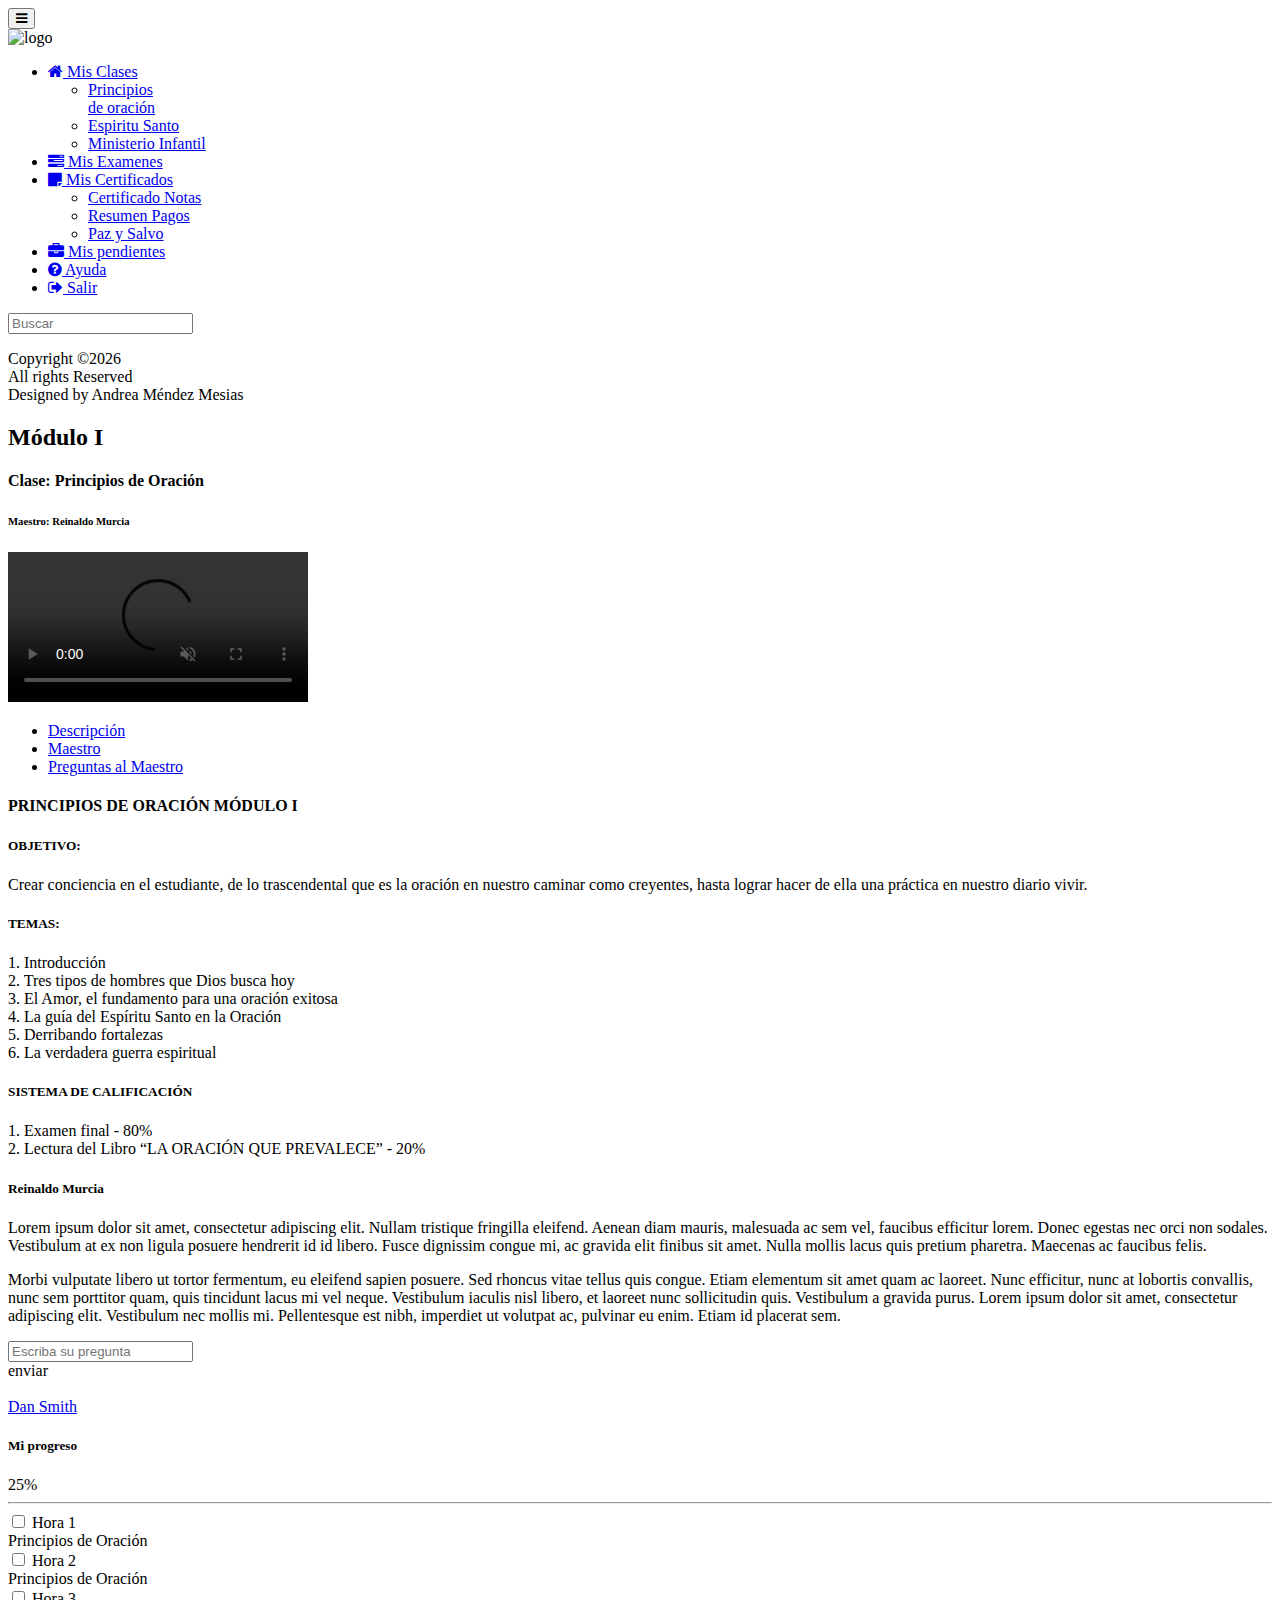
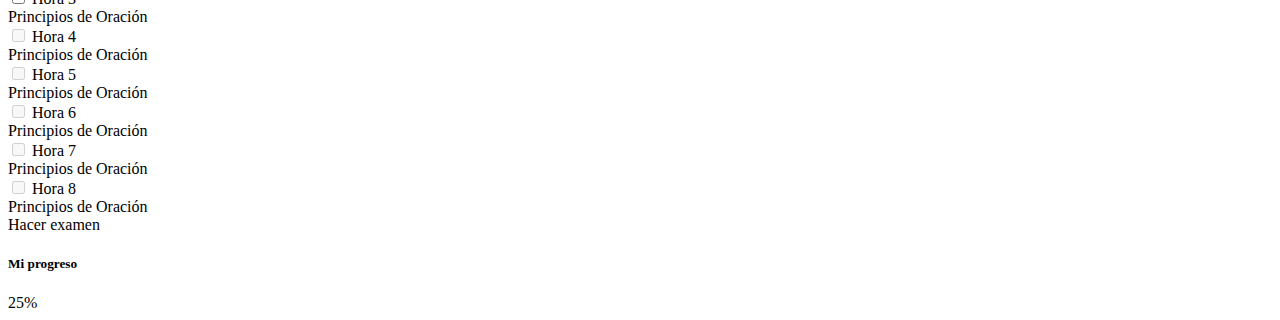
==== aulaVirtual/aulaVirtual.html @ 63d8c9a2 "layout e-learning" ====
<!DOCTYPE html>
<html lang="en">

  <head>
		<title>Aula Virtual</title>
		<meta charset="utf-8">
		<meta name="viewport" content="width=device-width, initial-scale=1, shrink-to-fit=no">

		<!-- Favicons -->
		<link href="images/favicon.ico" rel="icon">
		<link href="images/apple-touch-icon.png" rel="apple-touch-icon">

		<!-- Styles -->
		<link href="https://fonts.googleapis.com/css?family=Poppins:300,400,500,600,700,800,900" rel="stylesheet">
		
		<link rel="stylesheet" href="https://stackpath.bootstrapcdn.com/font-awesome/4.7.0/css/font-awesome.min.css">
		<link rel="stylesheet" href="css/style.css">
  </head>

  <body>
		<div class="wrapper d-flex align-items-stretch">
			<nav id="sidebar">
				<div class="custom-menu">
					<button type="button" id="sidebarCollapse" class="btn btn-primary">
						<i class="fa fa-bars"></i>
						<span class="sr-only">Toggle Menu</span>
	        		</button>
        		</div>
				<div class="p-4">
					<img src="./images/LogoCEB_w.png" alt="logo" class="logo" height="70">
					<ul class="list-unstyled components mb-5">
	          			<li class="active">
							<a href="#clasesSubmenu" data-toggle="collapse" aria-expanded="false" class="dropdown-toggle"><span class="fa fa-home mr-3"></span> Mis Clases</a>
							<ul class="collapse list-unstyled" id="clasesSubmenu">
								<li>
									<a href="#">Principios <br> de oración</a>
								</li>
								<li>
									<a href="#">Espiritu Santo</a>
								</li>
								<li>
									<a href="#">Ministerio Infantil</a>
								</li>
	            			</ul>
	          			</li>
						<li>
							<a href="#"><span class="fa fa-tasks mr-3"></span> Mis Examenes</a>
						</li>
						<li>
							<a href="#certSubmenu" data-toggle="collapse" aria-expanded="false" class="dropdown-toggle"><span class="fa fa-sticky-note mr-3"></span> Mis Certificados</a>
							<ul class="collapse list-unstyled" id="certSubmenu">
								<li>
									<a href="#">Certificado Notas</a>
								</li>
								<li>
									<a href="#">Resumen Pagos</a>
								</li>
								<li>
									<a href="#">Paz y Salvo</a>
								</li>
							</ul>
	          			</li>
						<li>
							<a href="#"><span class="fa fa-briefcase mr-3"></span> Mis pendientes</a>
						</li>
						<li>
							<a href="#"><span class="fa fa-question-circle mr-3"></span>  Ayuda</a>
						</li>
						<li>
							<a href="#"><span class="fa fa-sign-out mr-3"></span>  Salir</a>
						</li>
	        		</ul>
					<div class="mb-5">
						<form action="#" class="subscribe-form">
							<div class="form-group d-flex">
								<input type="text" class="form-control" placeholder="Buscar">
							</div>
						</form>
					</div>

					<div class="footer">
						<p>
							Copyright &copy;<script>document.write(new Date().getFullYear());</script> <br> All rights Reserved <br>Designed by Andrea Méndez Mesias
						</p>
					</div>
				</div>
			</nav>

			<!-- Page Content  -->
			<div id="content" class="p-4 p-md-5 pt-5">
				<h2>Módulo I</h2>
				<h4>Clase: Principios de Oración</h4>
				<h6>Maestro: Reinaldo Murcia</h6>
				<div id="videoClases" class="videoBox">
					<video controls muted loop>
						<source src="videos/Principios de Oración H1.mp4" media="screen and (min-width:800px)">
						<source src="videos/Principios de Oración H1.mp4" media="screen and (max-width:799px)">
					</video>
				</div>
				<div class="container-lg bg-light p-3">
					<ul class="nav nav-tabs" role="tablist">
						<li class="nav-item" role="presentation">
							<a class="nav-link nav-link active" id="nav-introduction-tab" data-toggle="tab" href="#nav-introduction" role="tab" aria-controls="nav-introduction" aria-selected="false">Descripción</a>
						</li>
						<li class="nav-item" role="presentation">
							<a class="nav-link nav-link" id="nav-maestro-tab" data-toggle="tab" href="#nav-maestro" role="tab" aria-controls="nav-maestro" aria-selected="false">Maestro</a>
						</li>
						<li class="nav-item" role="presentation">
							<a class="nav-link nav-link" id="nav-preguntas-tab" data-toggle="tab" href="#nav-preguntas" role="tab" aria-controls="nav-preguntas" aria-selected="false">Preguntas al Maestro</a>
						</li>
					</ul>
            		<div class="container tab-content bg-white p-3">
                		<div class="tab-pane fade show active" id="nav-introduction" role="tabpanel" aria-labelledby="nav-introduction-tab">
							<h4>PRINCIPIOS DE ORACIÓN MÓDULO I</h4>
							<h5>OBJETIVO:</h5>
							<p>
								Crear conciencia en el estudiante, de lo trascendental que es la oración en nuestro caminar como creyentes, hasta lograr hacer de ella una práctica en nuestro diario vivir. 
							</p>
							<h5>TEMAS:</h5>
							<p>
								1. Introducción<br>
								2. Tres tipos de hombres que Dios busca hoy<br>
								3. El Amor, el fundamento para una oración exitosa<br>
								4. La guía del Espíritu Santo en la Oración<br>
								5. Derribando fortalezas<br>
								6. La verdadera guerra espiritual
							</p>
							<h5>SISTEMA DE  CALIFICACIÓN</h5>
							<p>
								1. Examen final - 80%<br> 
								2. Lectura del Libro “LA ORACIÓN QUE PREVALECE”	- 20%                   
							</p>
                		</div>

						<div class="tab-pane fade" id="nav-maestro" role="tabpanel" aria-labelledby="nav-maestro-tab">
							<h5>Reinaldo Murcia</h5>
							<p>
								Lorem ipsum dolor sit amet, consectetur adipiscing elit. Nullam tristique fringilla eleifend. Aenean diam mauris, malesuada ac sem vel, faucibus efficitur lorem. Donec egestas nec orci non sodales. 
								Vestibulum at ex non ligula posuere hendrerit id id libero. Fusce dignissim congue mi, ac gravida elit finibus sit amet. Nulla mollis lacus quis pretium pharetra. Maecenas ac faucibus felis.
							</p>
							<p>
								Morbi vulputate libero ut tortor fermentum, eu eleifend sapien posuere. Sed rhoncus vitae tellus quis congue. Etiam elementum sit amet quam ac laoreet. Nunc efficitur, nunc at lobortis convallis, 
								nunc sem porttitor quam, quis tincidunt lacus mi vel neque. Vestibulum iaculis nisl libero, et laoreet nunc sollicitudin quis. Vestibulum a gravida purus. Lorem ipsum dolor sit amet, consectetur adipiscing elit. Vestibulum nec mollis mi. Pellentesque est nibh, imperdiet ut volutpat ac, pulvinar eu enim. Etiam id placerat sem.
							</p>
						</div>

						<div class="tab-pane fade" id="nav-preguntas" role="tabpanel" aria-labelledby="nav-preguntas-tab">
							<div class="mb-5">
								<form action="#" class="preguntas-form">
									<div class="form-group d-flex">
										<input type="text" class="form-control" placeholder="Escriba su pregunta">
									</div>
								</form>
								<div class="text-center text-md-left">
									<a class="btn btn-primary" onclick="document.getElementById('contact-form').submit();">enviar</a>
								</div>
							</div>
						</div>
            		</div>
        		</div>
			</div>
			<aside class="rightside">
				<div class="toggle">
					<a href="#" class="burger js-menu-toggle" data-toggle="collapse" data-target="#main-navbar">
						<span></span>
					</a>
				</div>
				<div class="side-inner">
					
					<div class="action-progress-wrap">
						<div class="user-profile">
							<div>
								
								<a href="#" class="d-flex align-items-center" data-toggle="dropdown" aria-haspopup="true" aria-expanded="false" data-offset="0,20">
									<div class="user-pic mr-3">
										<img src="images/person_2.jpg" alt="" class="img-fluid">
									</div>
									<div class="user-name">
										<span>Dan Smith</span>
									</div>
								</a>
								
							</div>
						</div>
					
						<div class="action-progress-block mb-4">
							<h5>Mi progreso</h5>
							<div class="d-flex align-items-center">
							<div class="progress w-100">
								<div class="progress-bar" role="progressbar" style="width: 25%" aria-valuenow="25" aria-valuemin="0" aria-valuemax="100"></div>
							</div>
							<div class="ml-4">25%</div>
							</div>
						</div>

						<hr class="progress-hr">

						<div class="progress-list">
							<div class="form-check">
								<input class="form-check-input" type="checkbox" value="" id="defaultCheck1">
								<label class="form-check-label" for="defaultCheck1">
									Hora 1 <br>Principios de Oración
								</label>
							</div>
							<div class="form-check">
								<input class="form-check-input" type="checkbox" value="" id="defaultCheck2">
								<label class="form-check-label" for="defaultCheck2">
									Hora 2 <br>Principios de Oración
								</label>
							</div>
							<div class="form-check">
								<input class="form-check-input" type="checkbox" value="" id="defaultCheck3">
								<label class="form-check-label" for="defaultCheck3">
									Hora 3 <br>Principios de Oración
								</label>
							</div>
							<div class="form-check">
								<input class="form-check-input" type="checkbox" value="" id="defaultCheck4" disabled>
								<label class="form-check-label" for="defaultCheck4">
									Hora 4 <br>Principios de Oración
								</label>
							</div>
							<div class="form-check">
								<input class="form-check-input" type="checkbox" value="" id="defaultCheck5" disabled>
								<label class="form-check-label" for="defaultCheck5">
									Hora 5 <br>Principios de Oración
								</label>
							</div>
							<div class="form-check">
								<input class="form-check-input" type="checkbox" value="" id="defaultCheck6" disabled>
								<label class="form-check-label" for="defaultCheck6">
									Hora 6 <br>Principios de Oración
								</label>
							</div>
							<div class="form-check">
								<input class="form-check-input" type="checkbox" value="" id="defaultCheck7" disabled>
								<label class="form-check-label" for="defaultCheck7">
									Hora 7 <br>Principios de Oración
								</label>
							</div>
							<div class="form-check">
								<input class="form-check-input" type="checkbox" value="" id="defaultCheck8" disabled>
								<label class="form-check-label" for="defaultCheck8">
									Hora 8 <br>Principios de Oración
								</label>
							</div>
						</div>

						<div class="text-center text-md-left">
							<a class="btn btn-primary" onclick="document.getElementById('contact-form').submit();">Hacer examen</a>
						</div>
					</div>
					
				</div>
      
    		</aside>
		</div>
		<div class="action-progress-block-mobile mb-4">
			<h5>Mi progreso</h5>
			<div class="d-flex align-items-center">
			<div class="progress w-100">
				<div class="progress-bar" role="progressbar" style="width: 25%" aria-valuenow="25" aria-valuemin="0" aria-valuemax="100"></div>
			</div>
			<div class="ml-4">25%</div>
			</div>
		</div>
		

		<script src="js/jquery.min.js"></script>
		<script src="js/popper.js"></script>
		<script src="js/bootstrap.min.js"></script>
		<script src="js/main.js"></script>
  	</body>
  

</html>
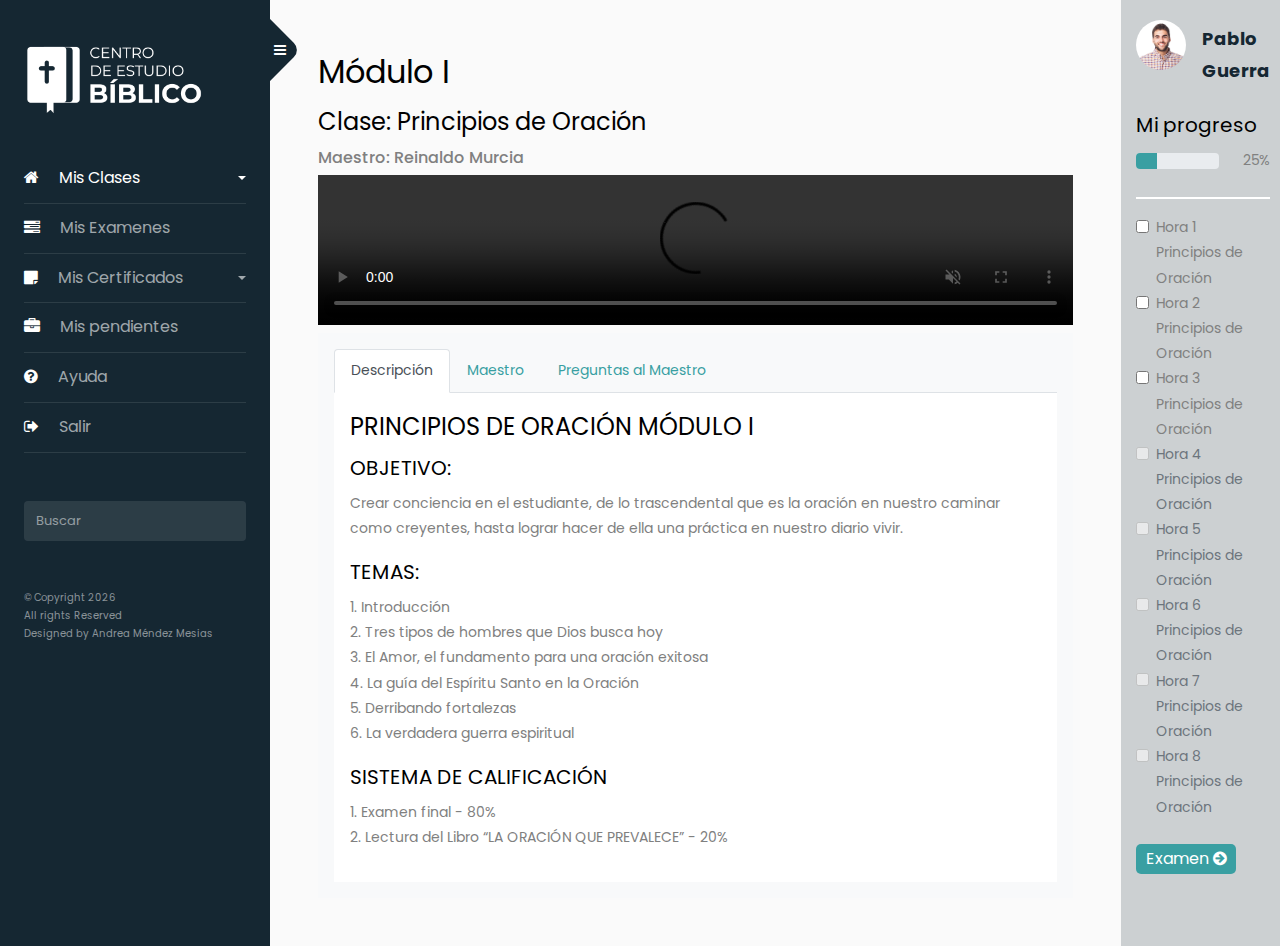
==== commit 5764ea1c: "update styles" ====
--- a/aulaVirtual/aulaVirtual.html
+++ b/aulaVirtual/aulaVirtual.html
@@ -80,7 +80,7 @@
 
 					<div class="footer">
 						<p>
-							Copyright &copy;<script>document.write(new Date().getFullYear());</script> <br> All rights Reserved <br>Designed by Andrea Méndez Mesias
+							&copy; Copyright <script>document.write(new Date().getFullYear());</script> <br> All rights Reserved <br>Designed by Andrea Méndez Mesias
 						</p>
 					</div>
 				</div>
@@ -148,12 +148,10 @@
 							<div class="mb-5">
 								<form action="#" class="preguntas-form">
 									<div class="form-group d-flex">
-										<input type="text" class="form-control" placeholder="Escriba su pregunta">
+										<textarea rows="5" class="form-control" placeholder="Escriba su pregunta aquí"></textarea>
 									</div>
 								</form>
-								<div class="text-center text-md-left">
-									<a class="btn btn-primary" onclick="document.getElementById('contact-form').submit();">enviar</a>
-								</div>
+								<button class="text-center test-button">Enviar <i class="fa fa-paper-plane"></i></button>
 							</div>
 						</div>
             		</div>
@@ -176,7 +174,7 @@
 										<img src="images/person_2.jpg" alt="" class="img-fluid">
 									</div>
 									<div class="user-name">
-										<span>Dan Smith</span>
+										<span>Pablo Guerra</span>
 									</div>
 								</a>
 								
@@ -245,10 +243,7 @@
 								</label>
 							</div>
 						</div>
-
-						<div class="text-center text-md-left">
-							<a class="btn btn-primary" onclick="document.getElementById('contact-form').submit();">Hacer examen</a>
-						</div>
+						<button class="text-center test-button">Examen <i class="fa fa-arrow-circle-right"></i></button>
 					</div>
 					
 				</div>
